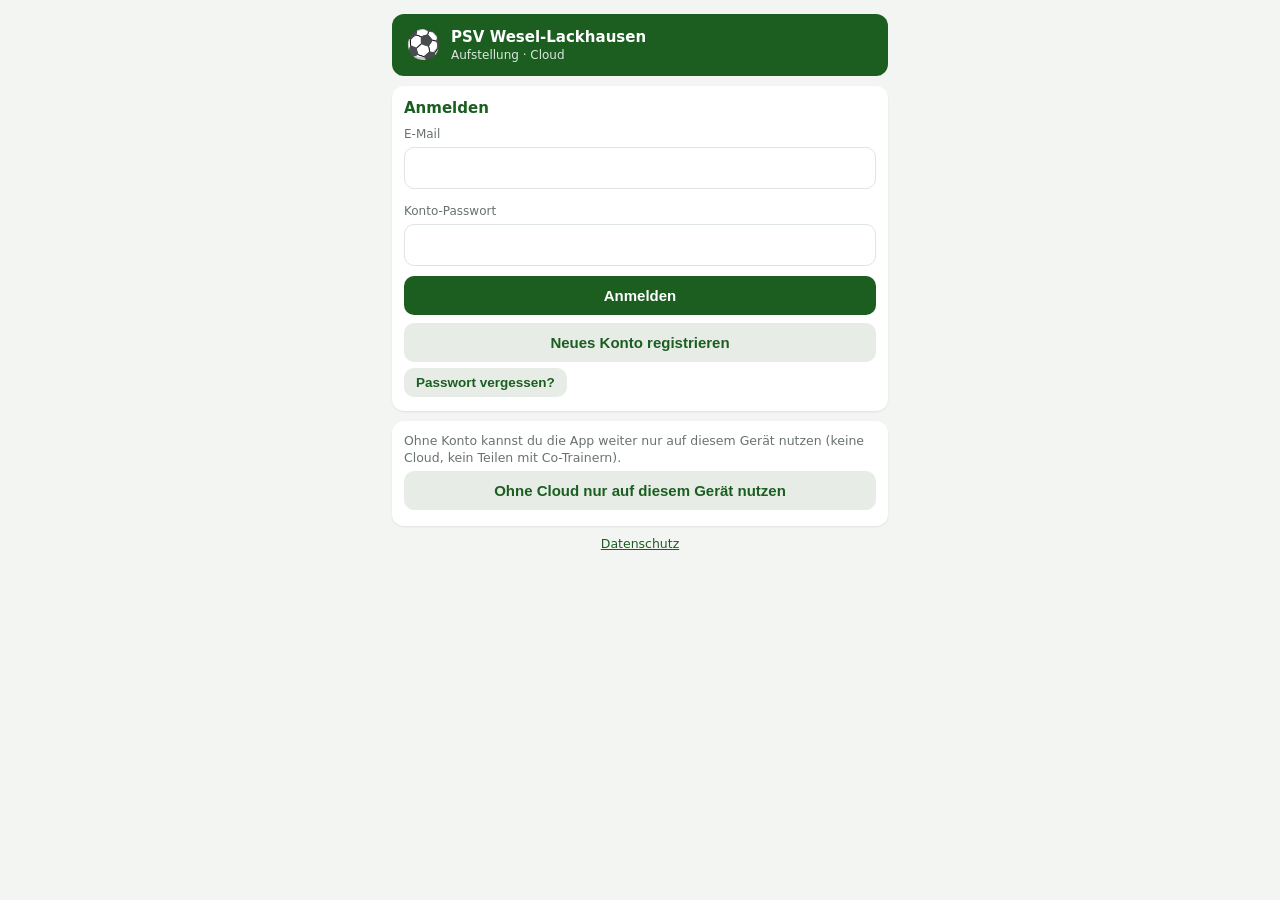
==== index.html @ 9a14decf "Web-App 2.4: Wetter zur Spielzeit (DWD/Bright Sky)" ====
<!DOCTYPE html>
<html lang="de">
<head>
<meta charset="utf-8">
<meta name="viewport" content="width=device-width, initial-scale=1, viewport-fit=cover">
<meta name="theme-color" content="#1B5E20">
<meta name="robots" content="noindex, nofollow">
<meta name="description" content="Aufstellung, Spieltage und Taktik – PSV Wesel-Lackhausen">
<meta name="apple-mobile-web-app-capable" content="yes">
<meta name="mobile-web-app-capable" content="yes">
<meta name="apple-mobile-web-app-status-bar-style" content="black-translucent">
<meta name="apple-mobile-web-app-title" content="PSV Aufstellung">
<link rel="manifest" href="manifest.webmanifest">
<link rel="icon" href="icons/icon-192.png" sizes="192x192">
<link rel="apple-touch-icon" href="icons/apple-touch-icon.png" sizes="180x180">
<title>PSV Wesel-Lackhausen</title>
<link rel="stylesheet" href="style.css">
</head>
<body>
<header id="top">
  <button id="backBtn" class="iconbtn hidden" aria-label="Zurück">‹</button>
  <div class="titles"><h1 id="title">PSV Wesel-Lackhausen</h1><div id="subtitle" class="sub"></div></div>
  <button id="syncSt" class="syncst hidden" aria-label="Sync-Status"></button>
</header>
<main id="view"></main>
<nav id="tabs">
  <button data-tab="kader" class="active"><span class="ic">👥</span>Kader</button>
  <button data-tab="ranking"><span class="ic">🏆</span>Ranking</button>
  <button data-tab="spieltag"><span class="ic">📅</span>Spieltage</button>
  <button data-tab="liga"><span class="ic">📊</span>Liga</button>
  <button data-tab="aufstellung"><span class="ic">⚽</span>Aufstellung</button>
  <button data-tab="messungen"><span class="ic">📏</span>Messungen</button>
  <button data-tab="mehr"><span class="ic">☰</span>Mehr</button>
</nav>
<div id="toast" class="toast hidden"></div>
<input type="file" id="fileIn" accept="application/json,.json" class="hidden">
<script src="data.js"></script>
<script src="firebase.js"></script>
<script src="cloud-core.js"></script>
<script src="sync.js"></script>
<script src="engine.js"></script>
<script src="model.js"></script>
<script src="taktik.js"></script>
<script src="wetter.js"></script>
<script src="praes.js"></script>
<script src="xlsx.js"></script>
<script src="import.js"></script>
<script src="app.js"></script>
<script src="pwa.js"></script>
</body>
</html>
---- style.css ----
:root{--g:#1B5E20;--g2:#2E7D32;--bg:#f3f5f2;--card:#fff;--tx:#1d2320;--mu:#68736c;--bd:#dfe5df;--acc:#C62828}
*{box-sizing:border-box;-webkit-tap-highlight-color:transparent}
html,body{margin:0;padding:0;background:var(--bg);color:var(--tx);font:15px/1.35 system-ui,-apple-system,"Segoe UI",Roboto,Arial,sans-serif}
header{position:sticky;top:0;z-index:5;background:var(--g);color:#fff;display:flex;align-items:center;gap:8px;padding:10px 12px;min-height:56px;box-shadow:0 2px 4px rgba(0,0,0,.2)}
header h1{font-size:18px;margin:0;font-weight:700}
header .sub{font-size:12px;opacity:.85}
.iconbtn{background:none;border:0;color:#fff;font-size:30px;line-height:1;padding:0 8px 4px 0;cursor:pointer}
main{padding:10px 10px 84px}
nav#tabs{position:fixed;bottom:0;left:0;right:0;display:flex;background:#fff;border-top:1px solid var(--bd);z-index:6;padding-bottom:env(safe-area-inset-bottom)}
nav#tabs button{flex:1;border:0;background:none;padding:6px 0 7px;font-size:11px;color:var(--mu);display:flex;flex-direction:column;align-items:center;gap:1px;cursor:pointer}
nav#tabs button .ic{font-size:19px;filter:grayscale(1);opacity:.7}
nav#tabs button.active{color:var(--g);font-weight:700}
nav#tabs button.active .ic{filter:none;opacity:1}
.hidden{display:none!important}
.card{background:var(--card);border-radius:12px;padding:12px;margin:0 0 10px;box-shadow:0 1px 2px rgba(0,0,0,.08)}
.card h2{font-size:15px;margin:0 0 8px;color:var(--g)}
.card h3{font-size:14px;margin:12px 0 6px}
.muted{color:var(--mu);font-size:12.5px}
.row{display:flex;align-items:center;gap:10px}
.grow{flex:1;min-width:0}
.badge{display:inline-flex;align-items:center;justify-content:center;min-width:42px;height:28px;padding:0 7px;border-radius:8px;font-weight:700;color:#fff;font-size:14px}
.badge.lt{color:#222}
.nr{display:inline-flex;align-items:center;justify-content:center;width:34px;height:34px;border-radius:50%;background:var(--g);color:#fff;font-weight:700;font-size:14px;flex:none}
.nr.tw{background:#C62828}
.plist .card{cursor:pointer;padding:10px 12px}
.pname{font-weight:700;font-size:15.5px;white-space:nowrap;overflow:hidden;text-overflow:ellipsis}
.chips{display:flex;flex-wrap:wrap;gap:4px;margin-top:4px}
.chip{font-size:11.5px;padding:2px 6px;border-radius:6px;background:#eef2ee;color:#334}
.chip.off{background:#fde7e7;color:#a11}
.chip.def{background:#e3eefc;color:#134a8a}
.chip.mid{background:#fff3d6;color:#7a5200}
.chip.of{background:#fde3d6;color:#8a2c00}
.chip.tw{background:#f8d7da;color:#8a1020}
.cats{display:grid;grid-template-columns:repeat(5,1fr);gap:4px;margin-top:6px}
.cat{text-align:center;border-radius:6px;padding:3px 0;font-size:11px}
.cat b{display:block;font-size:13.5px}
table{border-collapse:collapse;width:100%}
th,td{padding:7px 5px;text-align:left;border-bottom:1px solid var(--bd);font-size:13.5px;vertical-align:middle}
th{font-size:11.5px;color:var(--mu);font-weight:600;text-transform:uppercase;letter-spacing:.02em}
td.c,th.c{text-align:center}
.seg{display:flex;background:#e7ece7;border-radius:10px;padding:3px;gap:3px}
.seg button{flex:1;border:0;background:none;padding:8px 4px;border-radius:8px;font-size:13.5px;color:#334;cursor:pointer}
.seg button.on{background:#fff;color:var(--g);font-weight:700;box-shadow:0 1px 2px rgba(0,0,0,.15)}
.seg.small button{padding:5px 2px;font-size:12px}
.seg .z.on{color:#fff;background:#2E7D32}.seg .o.on{color:#5d4300;background:#FFD54F}.seg .a.on{color:#fff;background:#C62828}
.rate{display:flex;gap:4px}
.rate button{width:34px;height:32px;border-radius:8px;border:1px solid var(--bd);background:#fff;font-weight:700;font-size:14px;color:#334;cursor:pointer}
.rate button.on{border-color:transparent;color:#111}
.rate button.clr{width:30px;color:var(--mu);font-weight:400}
.skill{padding:7px 0;border-bottom:1px dashed var(--bd)}
.skill:last-child{border-bottom:0}
.skill .lbl{font-size:13.5px;margin-bottom:4px;display:flex;justify-content:space-between;gap:6px}
.skill .obs{font-size:11.5px;color:var(--mu);margin-top:3px}
label.f{display:block;font-size:12px;color:var(--mu);margin:8px 0 3px}
input[type=text],input[type=number],select,textarea{width:100%;padding:9px 10px;border:1px solid #cfd8cf;border-radius:8px;font-size:15px;background:#fff;color:var(--tx);font-family:inherit}
textarea{min-height:70px}
.grid2{display:grid;grid-template-columns:1fr 1fr;gap:0 10px}
.btn{display:inline-block;border:0;border-radius:10px;background:var(--g);color:#fff;padding:11px 14px;font-size:15px;font-weight:600;cursor:pointer;width:100%;margin:4px 0}
.btn.sec{background:#e7ece7;color:var(--g)}
.btn.warn{background:#fdecea;color:#b71c1c}
.pitch{position:relative;width:100%;aspect-ratio:68/88;background:linear-gradient(#3f9b48,#2f8a3b);border-radius:12px;overflow:hidden;margin:8px 0;box-shadow:inset 0 0 0 3px rgba(255,255,255,.85)}
.pitch .ln{position:absolute;border:2px solid rgba(255,255,255,.75)}
.pitch .stripe{position:absolute;left:0;right:0;height:10%;background:rgba(255,255,255,.05)}
.pl{position:absolute;transform:translate(-50%,-50%);display:flex;flex-direction:column;align-items:center;width:86px}
.pl .dot{width:38px;height:38px;border-radius:50%;background:#fff;color:var(--g);font-weight:800;display:flex;align-items:center;justify-content:center;font-size:13px;box-shadow:0 2px 4px rgba(0,0,0,.35);border:3px solid var(--g2)}
.pl.tw .dot{background:#FFCDD2;color:#B71C1C;border-color:#C62828}
.pl .nm{margin-top:3px;background:rgba(15,55,20,.88);color:#fff;font-size:11.5px;font-weight:700;padding:2px 6px;border-radius:6px;white-space:nowrap;max-width:100px;overflow:hidden;text-overflow:ellipsis}
.pl .ev{font-size:10px;color:#fff;opacity:.9;margin-top:1px}
.pl.empty .dot{background:rgba(255,255,255,.5);color:#555}
.cpt{display:inline-block;background:#FFC107;color:#222;border-radius:4px;font-size:10px;padding:0 3px;margin-left:3px;font-weight:800}
.toast{position:fixed;left:50%;bottom:80px;transform:translateX(-50%);background:#263238;color:#fff;padding:10px 16px;border-radius:10px;font-size:14px;z-index:20;max-width:90%;text-align:center}
.legend{display:flex;flex-wrap:wrap;gap:3px;margin-top:6px}
.legend span{font-size:10.5px;padding:2px 5px;border-radius:4px;color:#fff}
.kv{display:grid;grid-template-columns:auto 1fr;gap:4px 12px;font-size:13.5px}
.kv div:nth-child(odd){color:var(--mu)}
.zt input{width:44px;padding:4px 2px;text-align:center;font-size:13px}
.zt td,.zt th{padding:3px 2px;text-align:center;font-size:12px}
.scroll{overflow-x:auto}
.info{font-size:13px;color:#33413a}
.info p{margin:6px 0}
.warnbox{background:#fff8e1;border:1px solid #ffe082;border-radius:8px;padding:8px 10px;font-size:13px;margin:6px 0}
/* ---- Version 1.1 ---- */
.btn.small{width:auto;padding:7px 12px;font-size:13.5px;margin:2px 0}
.btn:disabled,.seg button:disabled,select:disabled,input:disabled{opacity:.45;cursor:default}
.chip.tip{background:#fff3c4;color:#6b4f00;font-weight:700}
.chip.lock{background:#e0e0e0;color:#333}
.chip.open{background:#e3f2e5;color:#1b5e20}
.chip.akt{background:var(--g);color:#fff}
.tr{font-weight:800}.tr.up{color:#2E7D32}.tr.down{color:#C62828}.tr.flat{color:#757575}
.stcard{cursor:pointer}
.stcard.akt{box-shadow:0 0 0 2px var(--g)}
.stcard .date{flex:none;width:58px;text-align:center;background:#eef2ee;border-radius:10px;padding:6px 0;color:var(--g)}
.stcard .date b{display:block;font-size:15px}.stcard .date span{font-size:11px;color:var(--mu)}
.stcard .chips{display:flex;flex-wrap:wrap;gap:4px;margin-top:3px}
.erg{display:inline-block;background:#263238;color:#fff;border-radius:6px;padding:0 6px;font-size:13px;margin-left:4px}
.chev{font-size:24px;color:#9aa59a;flex:none}
.lockcard{background:#f4f6f4;border:1px solid #cfd8cf}
.vs{background:#fff8e1;border:1px solid #ffe082;border-radius:10px;padding:8px 10px;margin:6px 0;font-size:13.5px}
.vs .row{gap:8px}
.spark{display:flex;gap:8px;align-items:flex-end;margin:10px 0 6px;min-height:96px}
.spark .sb{display:flex;flex-direction:column;align-items:center;width:46px}
.spark .bar{width:26px;border-radius:5px 5px 0 0}
.spark .v{font-weight:700;font-size:12.5px;margin-top:2px}.spark .d{font-size:10.5px;color:var(--mu);text-align:center}
.skill.dim{opacity:.5}
.bw.nein{opacity:.65}
.bwl{font-size:12.5px;color:var(--mu);margin:10px 0 4px;font-weight:600}
.pchips{display:flex;flex-wrap:wrap;gap:5px;align-items:center}
.pchips button{min-width:40px;height:34px;border-radius:8px;border:1px solid var(--bd);background:#fff;font-size:13.5px;font-weight:600;color:#334;cursor:pointer;padding:0 6px}
.pchips button.on{background:var(--g);color:#fff;border-color:var(--g)}
.pchips .minin{width:70px;height:34px;padding:4px 6px}
.rate.big button{width:46px;height:42px;font-size:16px}
.rate.big button.clr{width:38px}
input.note{margin-top:10px}
.sheetbg{position:fixed;inset:0;background:rgba(0,0,0,.4);z-index:30;display:flex;align-items:flex-end}
.sheet{background:#fff;width:100%;max-height:88vh;overflow-y:auto;border-radius:16px 16px 0 0;padding:8px 14px 18px;box-shadow:0 -4px 14px rgba(0,0,0,.25)}
.sheet h3{margin:6px 0 8px;font-size:16px;color:var(--g)}
.grab{width:44px;height:5px;border-radius:3px;background:#cfd8cf;margin:2px auto 6px}
.pick{display:grid;grid-template-columns:repeat(auto-fill,minmax(88px,1fr));gap:6px}
.pick button{border:1px solid var(--bd);background:#fff;border-radius:10px;padding:8px 4px;font-size:13.5px;color:#334;cursor:pointer;display:flex;flex-direction:column;align-items:center;gap:1px;white-space:nowrap;overflow:hidden;text-overflow:ellipsis}
.pick button b{font-size:11px;color:var(--mu);font-weight:600}
.pick button.on{background:var(--g);color:#fff;border-color:var(--g)}.pick button.on b{color:#dfe}
.pick button.leer{color:var(--mu);justify-content:center}
.stepper{display:flex;gap:5px;align-items:center}
.stepper button{width:46px;height:42px;border-radius:10px;border:1px solid var(--bd);background:#eef2ee;font-weight:700;font-size:14px;color:var(--g);cursor:pointer;flex:none}
.stepper input{text-align:center;font-size:17px;font-weight:700;height:42px}
.stats{display:grid;grid-template-columns:repeat(4,1fr);gap:6px}
.stats div{background:#eef2ee;border-radius:8px;text-align:center;padding:6px 2px}
.stats b{display:block;font-size:18px;color:var(--g)}.stats span{font-size:11px;color:var(--mu)}
table.st th,table.st td{padding:6px 3px;font-size:12.5px;text-align:center}
table.st th:first-child,table.st td:first-child{text-align:left}
.score .sc{display:flex;align-items:center;justify-content:space-between;gap:8px}
.score .team{flex:1;font-weight:700;font-size:14px;text-align:center}
.score .res b{font-size:32px;color:var(--g);white-space:nowrap}
.score .qa{gap:6px;margin-top:8px}.score .qa .btn{padding:12px 4px;font-size:14px}
.evt{display:flex;align-items:center;gap:8px;padding:7px 0;border-bottom:1px dashed var(--bd);font-size:14px}
.evt:last-child{border-bottom:0}
.evt .min{width:38px;font-weight:700;color:var(--g);flex:none}
.evt.fehler .grow{color:#b71c1c}
.evt .x{border:0;background:#f3f3f3;border-radius:8px;width:32px;height:30px;color:#777;cursor:pointer}
.slots{margin:8px 0}
.slot{display:flex;align-items:center;gap:10px;width:100%;border:0;border-bottom:1px solid var(--bd);background:none;padding:9px 2px;font-size:14.5px;text-align:left;cursor:pointer;color:var(--tx)}
.slot .pos{width:38px;height:30px;border-radius:8px;background:var(--g);color:#fff;font-weight:800;display:flex;align-items:center;justify-content:center;flex:none;font-size:13px}
.slot .nm{flex:1}
.mbar{height:8px;background:#eef2ee;border-radius:4px;min-width:90px}.mbar div{height:8px;background:var(--g2);border-radius:4px}
.stlist button{display:block;width:100%;text-align:left;border:1px solid var(--bd);background:#fff;border-radius:10px;padding:11px 10px;margin:5px 0;font-size:14px;cursor:pointer}
.stlist button.on{border-color:var(--g);background:#eef6ee;font-weight:700}
.stbar .row{gap:6px}
/* Fotos / Spielfeld-Editor */
.av{display:inline-flex;align-items:center;justify-content:center;border-radius:50%;overflow:hidden;background:#dfe5df;color:#fff;font-weight:800;flex:none;border:2px solid #fff;box-shadow:0 1px 3px rgba(0,0,0,.3)}
.av img{width:100%;height:100%;object-fit:cover;display:block;pointer-events:none;-webkit-user-drag:none}
.av.m{width:48px;height:48px;font-size:16px}.av.l{width:64px;height:64px;font-size:22px}
.av.tw{border-color:#C62828}
.av.leer{color:#556;background:rgba(255,255,255,.55)}
.avwrap{position:relative;flex:none;display:inline-flex}
.nr.mini{position:absolute;right:-5px;bottom:-4px;width:22px;height:22px;font-size:11px;border:2px solid #fff}
.spot{position:absolute;transform:translate(-50%,-50%);z-index:2}
.tok{position:relative;display:flex;flex-direction:column;align-items:center;width:78px;touch-action:none;user-select:none;-webkit-user-select:none;-webkit-touch-callout:none;cursor:grab}
.pitch .tok .av{border:3px solid #fff}.pitch .tok.tw .av{border-color:#FFCDD2}
.tok.frei .av{border-style:dashed}
.tok .tpos{position:absolute;top:-6px;left:6px;background:var(--g);color:#fff;font-size:10px;font-weight:800;border-radius:6px;padding:0 4px;border:1px solid #fff}
.tok.tw .tpos{background:#C62828}
.tok .tc{position:absolute;top:-6px;right:8px;margin:0}
.tok .tnm{margin-top:2px;background:rgba(15,55,20,.88);color:#fff;font-size:11px;font-weight:700;padding:1px 6px;border-radius:6px;white-space:nowrap;max-width:84px;overflow:hidden;text-overflow:ellipsis}
.tok .tev{font-size:10px;color:#fff;opacity:.9}
.tok.dragging{opacity:.35}
.tok.ghost{position:fixed;z-index:60;pointer-events:none;transform:translate(-50%,-60%) scale(1.12);opacity:.95}
.spot.over .av,.tok.over .av{box-shadow:0 0 0 4px #FFC107}
.bench{margin:8px 0;border:2px dashed #cfd8cf;border-radius:12px;padding:8px;background:#f7f9f7}
.bench.over{border-color:#FFC107;background:#fffbe6}
.bench .bhead{display:flex;align-items:center;gap:8px;margin-bottom:6px}.bench .bhead .muted{flex:1}
.bgrid{display:grid;grid-template-columns:repeat(auto-fill,minmax(78px,1fr));gap:10px 4px;justify-items:center}
.bench .tok .tnm{background:#e7ece7;color:#223}
.bench .tok[data-x] {opacity:.6}
.pitch.edit{aspect-ratio:68/80}
/* Live-Spiel */
.btn.big{padding:16px 10px;font-size:17px}
.qa{gap:6px}.qa .btn{flex:1}
.livebar{text-align:center;background:#102a14;color:#fff}
.livebar .team{color:#fff}.livebar .res b{color:#fff;font-size:40px}
.livebar .clock{font-size:54px;font-weight:800;font-variant-numeric:tabular-nums;letter-spacing:1px;margin:2px 0}
.livebar.h1 .clock,.livebar.h2 .clock{color:#B9F6CA}.livebar.pause .clock{color:#FFE082}
.livebar .phase{font-size:14px;opacity:.85;margin-bottom:8px}
.livebar .bwl{color:#cfe}.livebar .btn.sec{background:#e7ece7}
.livebar .row{gap:8px}.livebar .row .btn{flex:1}
.chip.live{background:#C62828;color:#fff}
.evtypes{display:grid;grid-template-columns:1fr 1fr;gap:8px;margin-top:10px}
.evtypes button{border:1px solid var(--bd);background:#fff;border-radius:12px;padding:16px 8px;font-size:15px;font-weight:600;cursor:pointer}
.evt[data-ev]{cursor:pointer}
.evt.gegentor .grow{color:#b71c1c}.evt.tor .grow{font-weight:700}.evt.notiz .grow{color:#37474F}
/* Formationen (1.2) */
.fmrow{gap:6px;align-items:stretch;margin-bottom:4px}.fmrow .btn{width:auto;white-space:nowrap}
.fmgrid{display:grid;grid-template-columns:repeat(auto-fill,minmax(112px,1fr));gap:8px}
.fmcard{border:2px solid var(--bd);background:#fff;border-radius:12px;padding:6px;display:flex;flex-direction:column;align-items:center;gap:3px;cursor:pointer;font-size:14px}
.fmcard.on{border-color:var(--g);background:#eef6ee}
.mini{position:relative;width:100%;aspect-ratio:68/88;background:linear-gradient(#3f9b48,#2f8a3b);border-radius:8px;box-shadow:inset 0 0 0 2px rgba(255,255,255,.7)}
.mini .md{position:absolute;transform:translate(-50%,-50%);background:#fff;color:var(--g);font-size:9px;font-weight:800;border-radius:9px;min-width:20px;height:18px;line-height:18px;text-align:center;padding:0 2px}
.mini .md.tw{background:#FFCDD2;color:#B71C1C}
.paar{margin:8px 0 4px;padding:8px;background:#f7f9f7;border-radius:10px}
.fmbtn{text-align:left}
input.obsin{margin-top:5px;padding:5px 8px;font-size:12.5px;border-color:transparent;background:#f6f8f6;color:#445}
input.obsin:focus{border-color:#cfd8cf;background:#fff}
/* Ehemalige Spieler (1.3) */
.btn.dis{opacity:.45}
tr.ehem td{color:#777}
.card.ehem .av{filter:grayscale(.6)}
/* Messungen (1.4) */
nav#tabs button{font-size:10.5px}
.ro{padding:9px 10px;background:#f3f5f2;border-radius:8px;font-size:14px}
.mterm{display:flex;align-items:center;gap:8px;padding:10px 2px;border-bottom:1px solid var(--bd);cursor:pointer}
.kidgrid{display:grid;grid-template-columns:repeat(auto-fill,minmax(70px,1fr));gap:8px}
.kid{background:none;border:0;display:flex;flex-direction:column;align-items:center;gap:3px;font-size:12px;cursor:pointer;padding:4px}
.tchips{display:flex;flex-wrap:wrap;gap:6px;margin:6px 0}
.tchips.scrollx{flex-wrap:nowrap;overflow-x:auto;padding-bottom:4px}
.tchip{border:1.5px solid var(--bd);background:#fff;border-radius:18px;padding:6px 11px;font-size:13px;white-space:nowrap;cursor:pointer;display:flex;flex-direction:column;align-items:center;line-height:1.15}
.tchip small{font-size:10.5px;color:var(--mu)}
.tchip.on{background:var(--g);border-color:var(--g);color:#fff}.tchip.on small{color:#dfe}
.tchip.add{border-style:dashed;color:var(--g)}
.mgrid{margin-top:8px}
.mrow{display:flex;align-items:center;gap:8px;padding:6px 0;border-bottom:1px solid var(--bd)}
.mrow .av.m{width:38px;height:38px;font-size:13px}
.mname{width:68px;font-weight:700;font-size:14px;display:flex;flex-direction:column;line-height:1.1}.mname small{font-weight:400;color:var(--mu);font-size:11px}
.minp{display:flex;gap:4px;flex:1;min-width:0}
.minp input{width:100%;min-width:0;padding:8px 4px;text-align:center;font-size:16px}
input.bad{border-color:#d33;background:#fff0f0}
.merg{width:82px;text-align:right;font-size:13px}
.nb{display:inline-block;min-width:30px;text-align:center;border-radius:6px;padding:1px 4px;font-weight:800;font-size:12.5px;color:#222}
.nb.leer{background:#eee;color:#888}
.chart{width:100%;height:130px;margin:6px 0;display:block}
.chart .gl{stroke:#e3e8e3;stroke-width:1}.chart .ax{font-size:9px;fill:#7a847d}
.chart .ln{fill:none;stroke:#2E7D32;stroke-width:2.5}.chart .pt{fill:#2E7D32}
.chart .med{fill:none;stroke:#9aa39c;stroke-width:1.5;stroke-dasharray:4 3}.chart .medp{fill:#9aa39c}
table.st.kl td{font-size:12.5px;padding:4px}
b.big{font-size:22px}
.up{color:#2E7D32;font-weight:700;font-size:13px}.down{color:#C62828;font-weight:700;font-size:13px}
.tkrow{display:flex;align-items:center;gap:8px;padding:9px 0;border-bottom:1px solid var(--bd);cursor:pointer}
.tkrow.aus{opacity:.5}
.tkmap{margin-top:4px;display:flex;flex-wrap:wrap;gap:4px}
.chip.tw{background:#fde7e7;color:#8a1c1c}
table.band input{width:100%;padding:6px 3px;text-align:center}
.mapr{gap:6px;margin:6px 0}.mapr input.mw{width:58px;text-align:center}.mapr select{width:100%}
.quote{font-weight:700;color:#2E7D32}.quote.tief{color:#E65100}
/* Präsentation (1.5) */
.okbox{background:#e8f5e9;border:1px solid #a5d6a7;border-radius:8px;padding:8px 10px;font-size:13px;margin:6px 0}
label.ck{display:flex;align-items:center;gap:10px;font-size:15px;font-weight:600;padding:9px 2px;border-top:1px solid #edf1ed}
label.ck:first-of-type{border-top:0}
label.ck input{width:22px;height:22px;accent-color:#1B5E20;flex:none;margin:0}
.cksub{padding:0 0 8px 32px;display:flex;flex-direction:column;gap:6px}
#praesOv{position:fixed;inset:0;z-index:1000;background:#0f2412}
#praesOv iframe{width:100%;height:100%;border:0;display:block}
/* Gegner-Datei (1.6) */
.ginfo{border-left:5px solid #E65100;background:#fff8f0}
.ginfo summary{cursor:pointer;list-style:none;display:flex;flex-wrap:wrap;align-items:center;gap:6px;font-size:15px}
.ginfo summary::-webkit-details-marker{display:none}
.ginfo summary::after{content:'▾';margin-left:auto;color:var(--mu)}
.ginfo:not([open]) summary::after{content:'▸'}
.gdot{display:inline-flex;align-items:center;justify-content:center;width:22px;height:22px;border-radius:50%;background:#E65100;color:#fff;font-weight:800;font-size:13px}
.gbadge{background:#C62828;color:#fff;border-radius:10px;padding:1px 8px;font-size:12px;font-weight:700}
.glast{display:flex;flex-wrap:wrap;gap:8px;margin:8px 0 4px}
.gl{font-size:13px;color:var(--mu)}
.gnl{font-size:14px;margin:3px 0;line-height:1.35}
.ergc{display:inline-block;min-width:34px;text-align:center;border-radius:6px;padding:1px 5px;font-weight:800;color:#fff;font-size:13px}
.ergc.S{background:#2E7D32}.ergc.U{background:#9E9E9E}.ergc.N{background:#C62828}
.chip.ginfo{background:#E65100;color:#fff;border:0}
.gav{flex:none;width:40px;height:40px;border-radius:50%;background:#eef2ee;color:var(--g);display:flex;align-items:center;justify-content:center;font-weight:800;font-size:18px}
.gav.big{width:52px;height:52px;font-size:24px}
.gcard{cursor:pointer}
.stats.sechs{grid-template-columns:repeat(6,1fr)}
.h2h{display:flex;align-items:center;gap:10px;padding:8px 0;border-top:1px solid #eef2ee;cursor:pointer}
.h2h:first-of-type{border-top:0}
.h2h .date{flex:none;width:52px;text-align:center;background:#eef2ee;border-radius:10px;padding:4px 0;color:var(--g);display:flex;flex-direction:column;font-size:13px}
.h2h .date span{font-size:11px;color:var(--mu)}
.gnr{padding:8px 0;border-top:1px solid #eef2ee;cursor:pointer;font-size:14px}
.gnr:first-of-type{border-top:0}
.linkbtn{background:none;border:0;color:var(--g);font-weight:700;padding:4px 0;font-size:13px;cursor:pointer}
/* ohne Wertung (1.7) */
.chip.ow{background:#ECEFF1;color:#37474F;border:1px dashed #78909C}
.ergc.ow{opacity:.75;outline:1px dashed #555;outline-offset:1px}
.ergc small{font-size:9px;font-weight:600}
.owcard{text-align:center;padding:10px}

/* Liga-Tab (ab 1.9) */
nav#tabs button{min-width:0;overflow:hidden;text-overflow:ellipsis;white-space:nowrap}
.ligabar{padding:10px 12px;margin-bottom:8px}
.ligaknoepfe{display:flex;gap:8px;flex-wrap:wrap}
.ligaknoepfe .btn{flex:1}
.ligahinweis{margin-top:6px;font-size:11.5px}
.ligaoff{text-align:center;font-weight:600;color:#b71c1c;background:#fdecea}
.ligabox{border-radius:12px;overflow:hidden;background:#F3F5F2}
.ligabox iframe{display:block;width:100%;height:100%;border:0}

/* Cloud (ab 2.0) */
#cloudUI{position:fixed;inset:0;z-index:50;background:#F3F5F2;overflow-y:auto;-webkit-overflow-scrolling:touch}
#cloudUI.hidden{display:none}
body.cl-offen{overflow:hidden}
.cl-wrap{max-width:520px;margin:0 auto;padding:14px 12px 30px}
.cl-kopf{display:flex;align-items:center;gap:10px;background:var(--g);color:#fff;border-radius:12px;padding:12px 14px;margin-bottom:10px}
.cl-logo{font-size:28px}.cl-sub{font-size:12px;opacity:.85}
#cloudUI input[type=email],#cloudUI input[type=password],#cloudUI input[type=text]{width:100%;box-sizing:border-box;padding:11px;font-size:16px;border:1px solid var(--bd);border-radius:10px;margin:2px 0 6px}
.cl-msg{background:#fdecea;color:#b71c1c;border-radius:10px;padding:9px 11px;margin:8px 0;font-size:13.5px}
.cl-msg.gut{background:#e8f5e9;color:#1B5E20}
.cl-info{background:#e3f2fd;color:#0d47a1;border-radius:10px;padding:9px 11px;margin:6px 0 8px;font-size:13px}
.cl-warn{background:#fff8e1;color:#5d4100;border-radius:10px;padding:9px 11px;margin:8px 0;font-size:13px}
.cl-check{display:flex;gap:8px;align-items:flex-start;font-size:14px;margin:8px 0}
.cl-fuss{text-align:center;font-size:12.5px;margin-top:8px}.cl-fuss a{color:var(--g)}
.cl-liste .btn{text-align:left}
.cl-code{font:700 26px/1.2 monospace;letter-spacing:2px;text-align:center;padding:12px;background:#f1f8e9;border-radius:10px;margin:8px 0;color:var(--g)}
.cl-row{display:flex;align-items:center;gap:6px;padding:6px 0;border-bottom:1px solid var(--bd);font-size:14px}.cl-row span{flex:1;word-break:break-word}
.cl-st{font-weight:700;margin:2px 0 6px}.cl-st.ok{color:#2e7d32}.cl-st.sync{color:#1565c0}.cl-st.offline{color:#6d6d6d}.cl-st.fehler{color:#b71c1c}
.cl-ds p{font-size:13.5px;line-height:1.45;margin:8px 0}
header#top{position:relative}
.syncst{margin-left:auto;border:0;background:rgba(255,255,255,.18);color:#fff;border-radius:14px;padding:4px 9px;font-size:13px;font-weight:700;cursor:pointer;white-space:nowrap}
.syncst.fehler{background:#ffcdd2;color:#b71c1c}.syncst.offline{background:rgba(0,0,0,.25)}
/* 2.1 SpielerPlus-Import */
.imp-row{display:flex;align-items:center;justify-content:space-between;gap:8px;padding:6px 0;border-bottom:1px solid #eee}
.imp-row>span{flex:1;min-width:0;font-size:14px}
.imp-row select{width:auto;max-width:55%;margin:0;flex:0 0 auto}

/* 2.1.3 Import-Popups */
.imp-modal{position:fixed;inset:0;background:rgba(0,0,0,.45);z-index:9000;display:flex;align-items:center;justify-content:center;padding:20px}
.imp-box{background:#fff;border-radius:14px;padding:18px;max-width:420px;width:100%;box-shadow:0 8px 30px rgba(0,0,0,.3)}
.imp-box h2{margin:0 0 8px;font-size:18px;color:#1b5e20}.imp-box p{margin:6px 0;font-size:15px}
.imp-knoepfe{display:flex;flex-direction:column;gap:8px;margin-top:12px}.imp-knoepfe .btn{margin:0}
.imp-sticky{position:sticky;bottom:64px;z-index:50;display:flex;align-items:center;justify-content:space-between;gap:10px;background:#fff8e1;border:2px solid #f9a825;border-radius:12px;padding:8px 10px;margin:8px 0;box-shadow:0 2px 10px rgba(0,0,0,.2)}
.imp-sticky .btn{margin:0;width:auto;padding:10px 22px}
@keyframes impPuls{0%,100%{box-shadow:0 0 0 0 rgba(249,168,37,.9)}50%{box-shadow:0 0 0 10px rgba(249,168,37,0)}}
.btn.pulse{animation:impPuls 1.1s ease-in-out 6;outline:3px solid #f9a825}
/* 2.2 Taktiktafel */
body.tk-modus nav#tabs{display:none}
.tk{position:fixed;left:0;right:0;bottom:0;top:56px;display:flex;flex-direction:column;background:#1d2b1f;color:#fff;z-index:40}
.tk-kopf{display:flex;align-items:center;gap:8px;padding:4px 6px;background:#111}
.tk-name{font-weight:bold;cursor:pointer;text-decoration:underline dotted;white-space:nowrap;overflow:hidden;text-overflow:ellipsis;max-width:40%}
.tk-st{color:#bbb!important;font-size:12px;white-space:nowrap;overflow:hidden;text-overflow:ellipsis}
.tk button,.tk select{min-height:40px;min-width:40px;border:0;border-radius:6px;background:#333;color:#fff;font-size:14px;padding:0 8px;margin:0;width:auto;touch-action:manipulation}
.tk button.on{background:#0a7;outline:2px solid #fff}
.tk button.c{width:40px;padding:0}
.tk-mini{font-size:12px!important}
.tk-bar{display:flex;flex-wrap:nowrap;overflow-x:auto;gap:4px;padding:4px;background:#161616;-webkit-overflow-scrolling:touch;scrollbar-width:thin}
.tk-bar.zu{display:none}
.tk-bar .g{display:flex;gap:3px;padding:0 4px;border-right:1px solid #444;align-items:center;flex:none}
.tk-main{flex:1;display:flex;flex-direction:column;min-height:0}
.tk-feld{flex:1;min-height:0;display:flex;align-items:center;justify-content:center}
.tk-feld svg{width:100%;height:100%;touch-action:none;user-select:none;-webkit-user-select:none}
.tk-bank{display:flex;gap:6px;overflow-x:auto;padding:4px 6px;background:#111;align-items:center;min-height:62px;flex:none}
.tk-bank-t{font-size:11px;color:#aaa;writing-mode:vertical-rl;transform:rotate(180deg)}
.tk-chip{display:flex;flex-direction:column;align-items:center;font-size:11px;color:#fff;flex:none;touch-action:none;cursor:grab;min-width:46px}
.tk-geist{position:fixed;z-index:9999;pointer-events:none;transform:translate(-50%,-50%);opacity:.85}
.tk-steps{display:flex;gap:4px;align-items:center;justify-content:center;padding:4px;background:#111;flex-wrap:wrap}
@media (orientation:landscape){.tk-main{flex-direction:row}.tk-bank{flex-direction:column;overflow-y:auto;overflow-x:hidden;width:78px;min-height:0}.tk-bank-t{writing-mode:horizontal-tb;transform:none}}
.tk-kopieliste{max-height:50vh;overflow:auto}.tk-kopieliste .btn{display:block;width:100%;margin:3px 0}.tk-gr{font-weight:bold;margin-top:8px}
.tk-auff{display:flex;flex-wrap:wrap;gap:4px}.tk-auff .btn{width:auto;margin:0}
.chip.tkc{background:#e3f2fd;color:#0d47a1}
.tk-zeile{cursor:pointer}
.imp-box input[type=text],.imp-box textarea{width:100%;box-sizing:border-box}
.tk-chip .av{width:40px!important;height:40px!important;font-size:15px!important;line-height:40px!important}.tk-chip .av img{width:40px!important;height:40px!important}
.tk-zur{display:none}
@media (orientation:landscape){body.tk-modus header#top{display:none}body.tk-modus .tk{top:0!important}.tk-zur{display:inline-block}}
/* 2.2 Web/PWA: iPhone/iPad Safe-Area, breite Bildschirme */
header{padding-top:calc(10px + env(safe-area-inset-top));padding-left:calc(12px + env(safe-area-inset-left));padding-right:calc(12px + env(safe-area-inset-right))}
main{padding-left:calc(10px + env(safe-area-inset-left));padding-right:calc(10px + env(safe-area-inset-right));padding-bottom:calc(84px + env(safe-area-inset-bottom))}
nav#tabs{padding-left:env(safe-area-inset-left);padding-right:env(safe-area-inset-right)}
.tk{padding-bottom:env(safe-area-inset-bottom);padding-left:env(safe-area-inset-left);padding-right:env(safe-area-inset-right)}
@media (orientation:landscape){body.tk-modus .tk{padding-top:env(safe-area-inset-top)}}
@media (min-width:900px){main{max-width:880px;margin:0 auto}}
.updbar{position:fixed;left:50%;transform:translateX(-50%);bottom:calc(76px + env(safe-area-inset-bottom));z-index:9500;background:#1b5e20;color:#fff;border-radius:12px;padding:10px 12px;display:flex;gap:10px;align-items:center;box-shadow:0 4px 16px rgba(0,0,0,.3);font-size:14px;max-width:92vw}
.updbar button{background:#fff;color:#1b5e20;border:0;border-radius:8px;padding:8px 12px;font-weight:bold}
/* 2.3 Sicherungen */
.sn-row{display:flex;flex-direction:column;gap:6px;padding:10px 0;border-top:1px solid var(--bd)}
.sn-row:first-child{border-top:0}
.sn-kn{display:flex;flex-wrap:wrap;gap:6px}
.sn-kn .btn{width:auto;margin:0}
.sn-vor:empty{display:none}
/* Wetter zur Spielzeit (2.4) */
.wtcard .wt-ort{margin:4px 0 2px}.wtcard .wt-ort a{color:var(--green,#1B5E20)}
.wt-std{display:flex;gap:6px;overflow-x:auto;margin:8px 0;padding-bottom:4px}
.wt-h{flex:0 0 auto;min-width:92px;border:1px solid #dfe6df;border-radius:10px;padding:6px 8px;display:flex;flex-direction:column;gap:2px;font-size:13px;background:#fafcfa}
.wt-i{font-size:20px}.wt-r{color:#1e5bbf}
.wt-warn{margin:6px 0}.wt-end{font-weight:600;margin:6px 0}
.wt-nc{margin-top:6px}.wt-bars{display:flex;align-items:flex-end;gap:2px;height:48px;border-bottom:1px solid #bbb;margin-top:6px}
.wt-bar{flex:1;height:100%;display:flex;align-items:flex-end}.wt-bar i{display:block;width:100%;border-radius:2px 2px 0 0}.wt-bar.jetzt{background:rgba(27,94,32,.12)}
.wt-achse{display:flex;justify-content:space-between;font-size:11px;color:#777}
.wt-karte{display:flex;align-items:center;gap:10px;margin-top:8px}.wt-karte canvas{width:180px;height:180px;border-radius:12px;border:1px solid #cfd8cf;image-rendering:pixelated}
.wt-fuss{font-size:11px;margin-top:6px}.wt-treffer{display:block;width:100%;text-align:left;margin-top:4px}
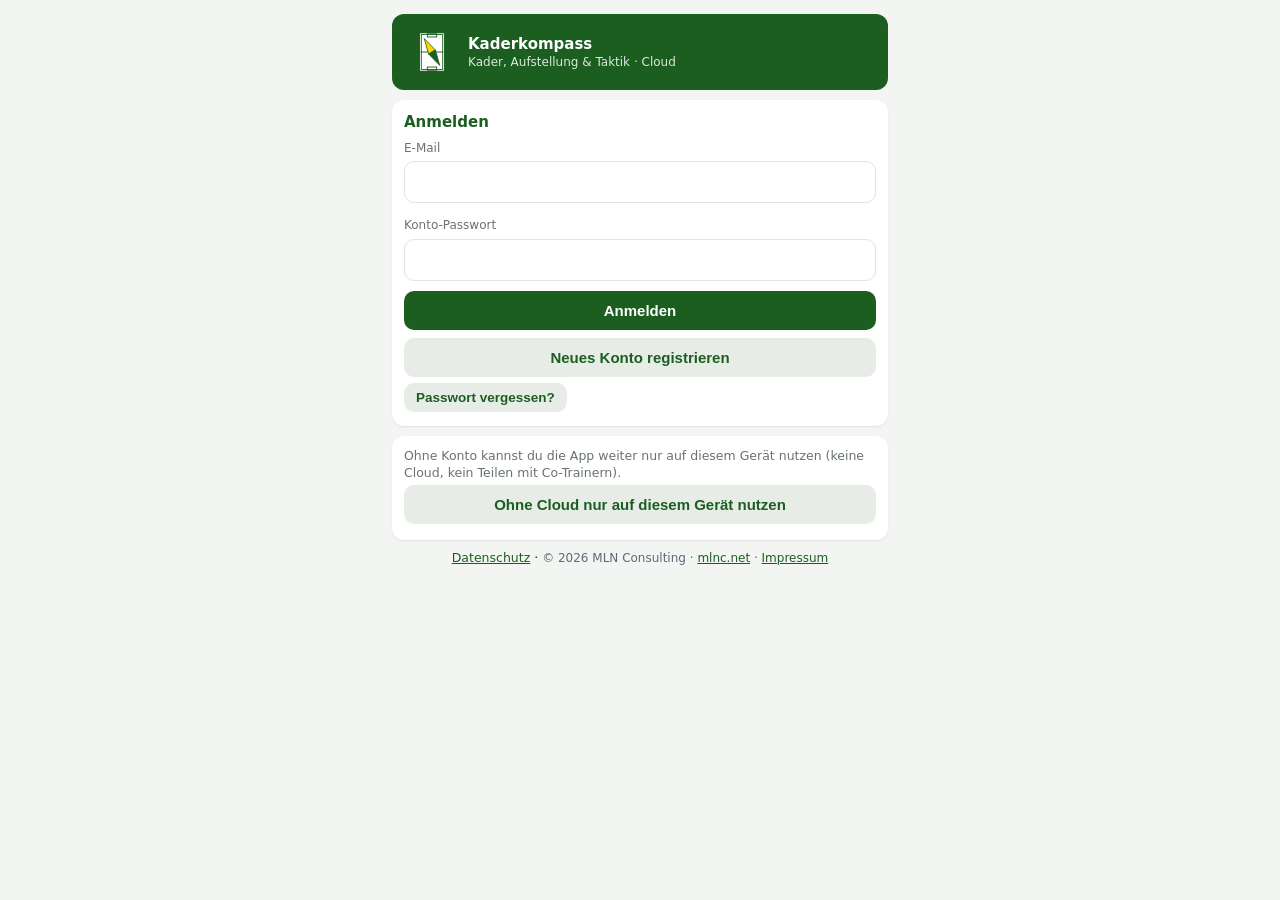
==== commit 260262c5: "Kaderkompass 2.5: Rebranding, neues Icon" ====
--- a/index.html
+++ b/index.html
@@ -5,15 +5,15 @@
 <meta name="viewport" content="width=device-width, initial-scale=1, viewport-fit=cover">
 <meta name="theme-color" content="#1B5E20">
 <meta name="robots" content="noindex, nofollow">
-<meta name="description" content="Aufstellung, Spieltage und Taktik – PSV Wesel-Lackhausen">
+<meta name="description" content="Kaderkompass – Kader, Aufstellung, Spieltage und Taktik">
 <meta name="apple-mobile-web-app-capable" content="yes">
 <meta name="mobile-web-app-capable" content="yes">
 <meta name="apple-mobile-web-app-status-bar-style" content="black-translucent">
-<meta name="apple-mobile-web-app-title" content="PSV Aufstellung">
+<meta name="apple-mobile-web-app-title" content="Kaderkompass">
 <link rel="manifest" href="manifest.webmanifest">
-<link rel="icon" href="icons/icon-192.png" sizes="192x192">
+<link rel="icon" href="icons/favicon-32.png" sizes="32x32"><link rel="icon" href="logo.svg" type="image/svg+xml"><link rel="icon" href="icons/icon-192.png" sizes="192x192">
 <link rel="apple-touch-icon" href="icons/apple-touch-icon.png" sizes="180x180">
-<title>PSV Wesel-Lackhausen</title>
+<title>Kaderkompass</title>
 <link rel="stylesheet" href="style.css">
 </head>
 <body>
--- a/style.css
+++ b/style.css
@@ -380,3 +380,19 @@
 .wt-achse{display:flex;justify-content:space-between;font-size:11px;color:#777}
 .wt-karte{display:flex;align-items:center;gap:10px;margin-top:8px}.wt-karte canvas{width:180px;height:180px;border-radius:12px;border:1px solid #cfd8cf;image-rendering:pixelated}
 .wt-fuss{font-size:11px;margin-top:6px}.wt-treffer{display:block;width:100%;text-align:left;margin-top:4px}
+/* 2.4.1: feste Regenskala */
+.wt-dia{margin:24px 0 2px 30px;position:relative}.wt-y{position:absolute;left:-30px;top:-26px;font-size:10px;color:#777}
+.wt-plot{position:relative;border-bottom:1px solid #999}
+.wt-gl{position:absolute;left:0;right:0;border-top:1px dashed #d5dcd5}.wt-gl span{position:absolute;left:-30px;top:-7px;width:26px;text-align:right;font-size:10px;color:#666}
+.wt-b{position:absolute;bottom:0;display:block;box-sizing:border-box;border:0 solid #fff;border-width:0 1px;border-radius:2px 2px 0 0}
+.wt-jetzt,.wt-an{position:absolute;top:-4px;bottom:0;border-left:2px solid #1B5E20}.wt-jetzt{border-left:1px dotted #555}
+.wt-an span,.wt-jetzt span{position:absolute;top:-12px;left:2px;font-size:10px;white-space:nowrap;color:#1B5E20;font-weight:600}.wt-jetzt span{color:#555;font-weight:400;top:auto;bottom:2px}
+.wt-x{position:relative;height:14px;font-size:10px;color:#666}.wt-x span{position:absolute;transform:translateX(-50%)}
+.wt-leg{display:flex;flex-wrap:wrap;gap:10px;font-size:11px;color:#555;margin-top:4px}.wt-leg i{display:inline-block;width:10px;height:10px;border-radius:2px;margin-right:4px;vertical-align:-1px}
+/* 2.4.2 Karten-Links */
+.maprow{display:inline-flex;align-items:center;gap:6px;flex-wrap:wrap}.maplink{color:#1B5E20;text-decoration:none;-webkit-touch-callout:none}.maplink u{text-underline-offset:2px}
+.maproute{padding:2px 8px!important;font-size:12px!important;min-height:0!important}.d-ort,.g-ort{margin:4px 0}
+/* 2.5 Kaderkompass */
+.kk-info{display:flex;gap:12px;align-items:center}.kk-logo{width:56px;height:56px;border-radius:14px;flex:0 0 auto}
+.kk-copy{font-size:12px;color:#667}.kk-copy a{color:#1B5E20}
+#cloudUI .cl-logo.kk{width:52px;height:52px;border-radius:13px;font-size:0;background:none;padding:0}
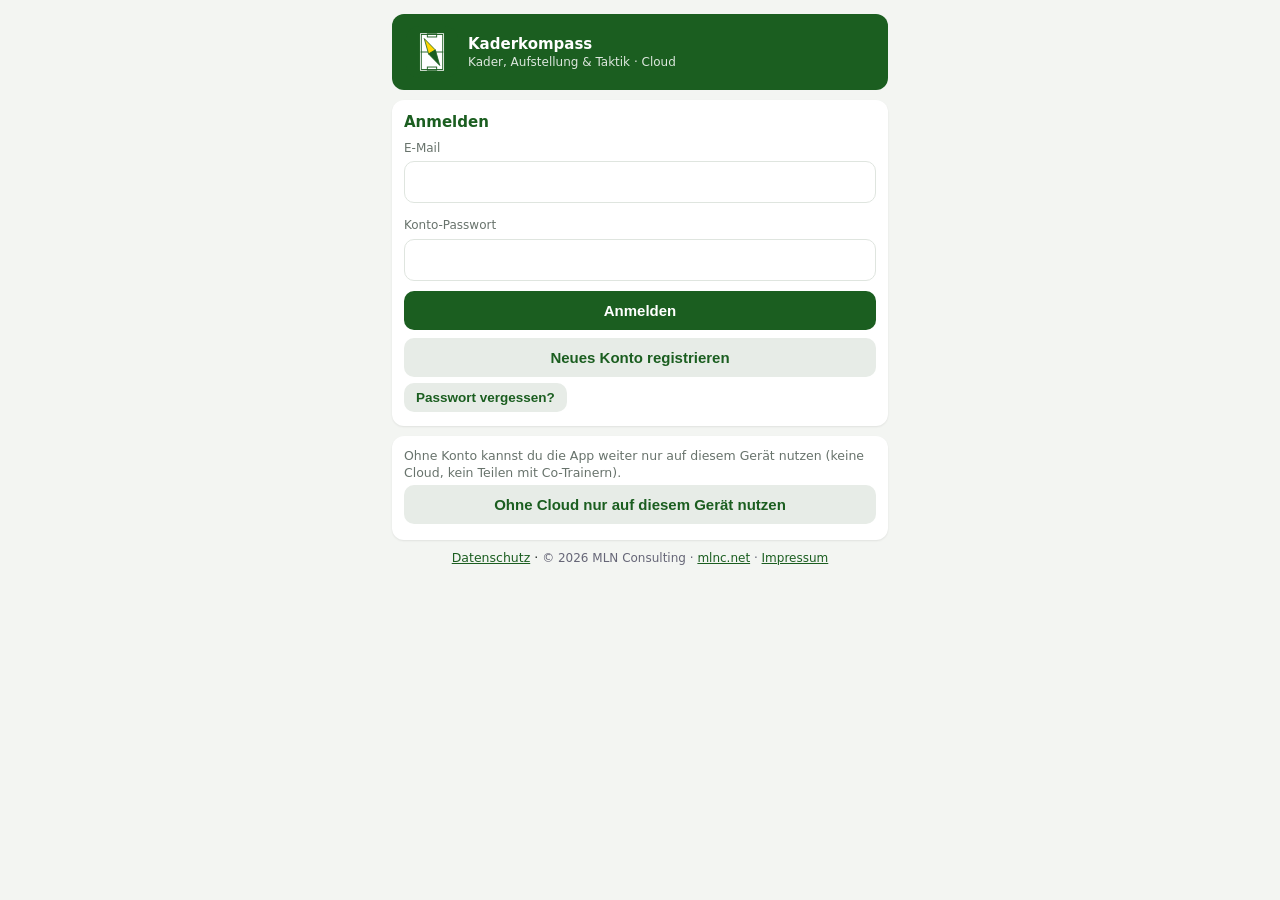
==== commit 19ce97c3: "Kaderkompass 2.8.1: Anleitung" ====
--- a/index.html
+++ b/index.html
@@ -20,6 +20,7 @@
 <header id="top">
   <button id="backBtn" class="iconbtn hidden" aria-label="Zurück">‹</button>
   <div class="titles"><h1 id="title">PSV Wesel-Lackhausen</h1><div id="subtitle" class="sub"></div></div>
+  <button id="hilfeBtn" class="iconbtn" aria-label="Anleitung" title="Anleitung">?</button>
   <button id="syncSt" class="syncst hidden" aria-label="Sync-Status"></button>
 </header>
 <main id="view"></main>
@@ -43,6 +44,11 @@
 <script src="taktik.js"></script>
 <script src="wetter.js"></script>
 <script src="praes.js"></script>
+<script src="eltern.js"></script>
+<script src="duelltimer.js"></script>
+<script src="schiri.js"></script>
+<script src="messtools.js"></script>
+<script src="anleitung.js"></script>
 <script src="xlsx.js"></script>
 <script src="import.js"></script>
 <script src="app.js"></script>
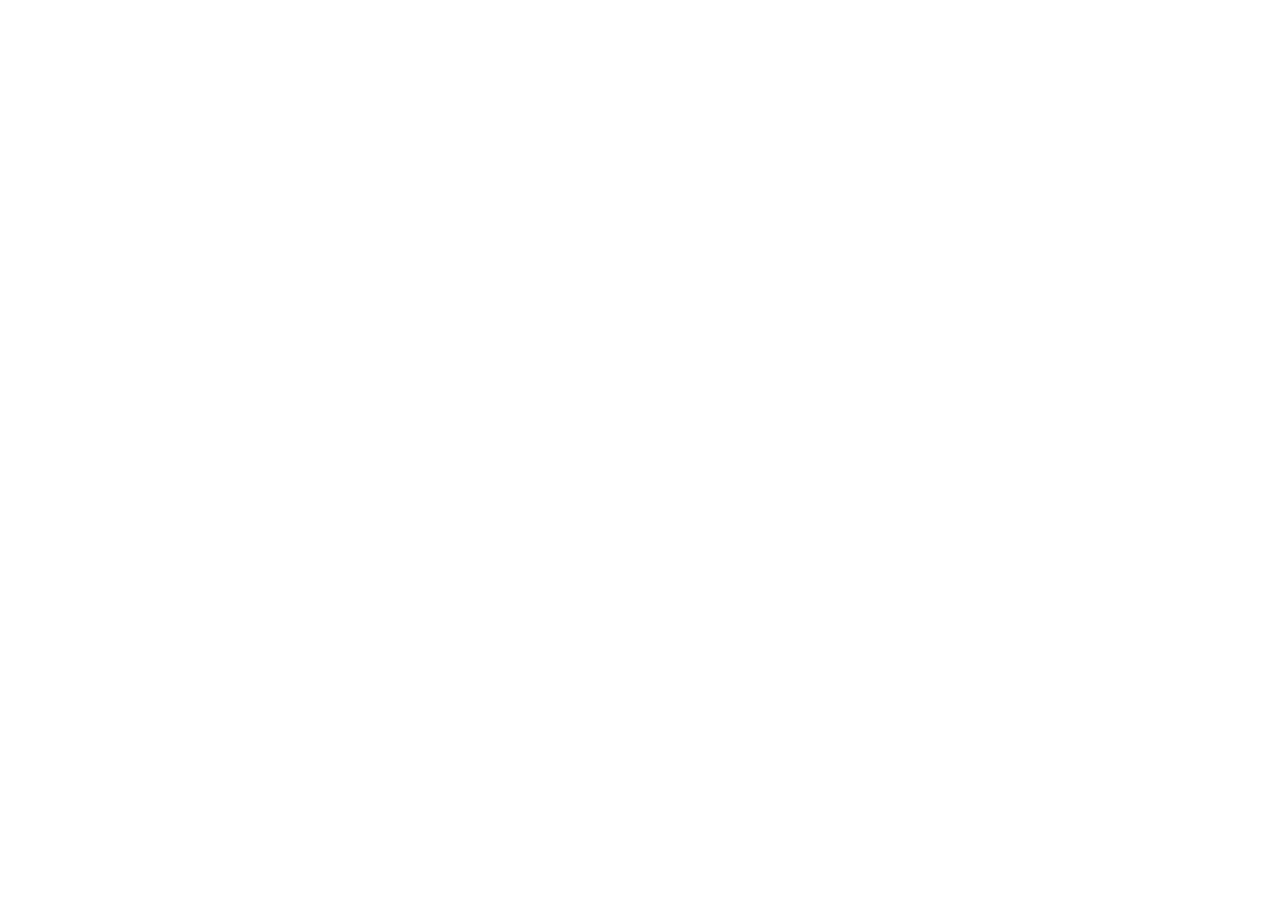
==== commit 1be284de: "Umzug nach mlnc.net/kaderkompass" ====
--- a/index.html
+++ b/index.html
@@ -1,57 +1,5 @@
-<!DOCTYPE html>
-<html lang="de">
-<head>
-<meta charset="utf-8">
-<meta name="viewport" content="width=device-width, initial-scale=1, viewport-fit=cover">
-<meta name="theme-color" content="#1B5E20">
-<meta name="robots" content="noindex, nofollow">
-<meta name="description" content="Kaderkompass – Kader, Aufstellung, Spieltage und Taktik">
-<meta name="apple-mobile-web-app-capable" content="yes">
-<meta name="mobile-web-app-capable" content="yes">
-<meta name="apple-mobile-web-app-status-bar-style" content="black-translucent">
-<meta name="apple-mobile-web-app-title" content="Kaderkompass">
-<link rel="manifest" href="manifest.webmanifest">
-<link rel="icon" href="icons/favicon-32.png" sizes="32x32"><link rel="icon" href="logo.svg" type="image/svg+xml"><link rel="icon" href="icons/icon-192.png" sizes="192x192">
-<link rel="apple-touch-icon" href="icons/apple-touch-icon.png" sizes="180x180">
-<title>Kaderkompass</title>
-<link rel="stylesheet" href="style.css">
-</head>
-<body>
-<header id="top">
-  <button id="backBtn" class="iconbtn hidden" aria-label="Zurück">‹</button>
-  <div class="titles"><h1 id="title">PSV Wesel-Lackhausen</h1><div id="subtitle" class="sub"></div></div>
-  <button id="hilfeBtn" class="iconbtn" aria-label="Anleitung" title="Anleitung">?</button>
-  <button id="syncSt" class="syncst hidden" aria-label="Sync-Status"></button>
-</header>
-<main id="view"></main>
-<nav id="tabs">
-  <button data-tab="kader" class="active"><span class="ic">👥</span>Kader</button>
-  <button data-tab="ranking"><span class="ic">🏆</span>Ranking</button>
-  <button data-tab="spieltag"><span class="ic">📅</span>Spieltage</button>
-  <button data-tab="liga"><span class="ic">📊</span>Liga</button>
-  <button data-tab="aufstellung"><span class="ic">⚽</span>Aufstellung</button>
-  <button data-tab="messungen"><span class="ic">📏</span>Messungen</button>
-  <button data-tab="mehr"><span class="ic">☰</span>Mehr</button>
-</nav>
-<div id="toast" class="toast hidden"></div>
-<input type="file" id="fileIn" accept="application/json,.json" class="hidden">
-<script src="data.js"></script>
-<script src="firebase.js"></script>
-<script src="cloud-core.js"></script>
-<script src="sync.js"></script>
-<script src="engine.js"></script>
-<script src="model.js"></script>
-<script src="taktik.js"></script>
-<script src="wetter.js"></script>
-<script src="praes.js"></script>
-<script src="eltern.js"></script>
-<script src="duelltimer.js"></script>
-<script src="schiri.js"></script>
-<script src="messtools.js"></script>
-<script src="anleitung.js"></script>
-<script src="xlsx.js"></script>
-<script src="import.js"></script>
-<script src="app.js"></script>
-<script src="pwa.js"></script>
-</body>
-</html>
+<!doctype html><html lang="de"><head><meta charset="utf-8"><meta name="viewport" content="width=device-width,initial-scale=1"><meta name="robots" content="noindex">
+<title>Kaderkompass ist umgezogen</title><meta http-equiv="refresh" content="0; url=https://mlnc.net/kaderkompass/"><link rel="canonical" href="https://mlnc.net/kaderkompass/">
+<script>location.replace('https://mlnc.net/kaderkompass/'+location.search+location.hash);</script>
+<style>body{font-family:system-ui,sans-serif;background:#F3F5F2;color:#1d261d;text-align:center;padding:40px 16px}a{color:#1B5E20;font-weight:700}</style></head>
+<body><h1>Kaderkompass ist umgezogen</h1><p>Neue Adresse: <a href="https://mlnc.net/kaderkompass/">https://mlnc.net/kaderkompass/</a></p><p>Auf dem iPad bitte die Web-App vom Home-Bildschirm löschen und unter der neuen Adresse neu hinzufügen.</p></body></html>
